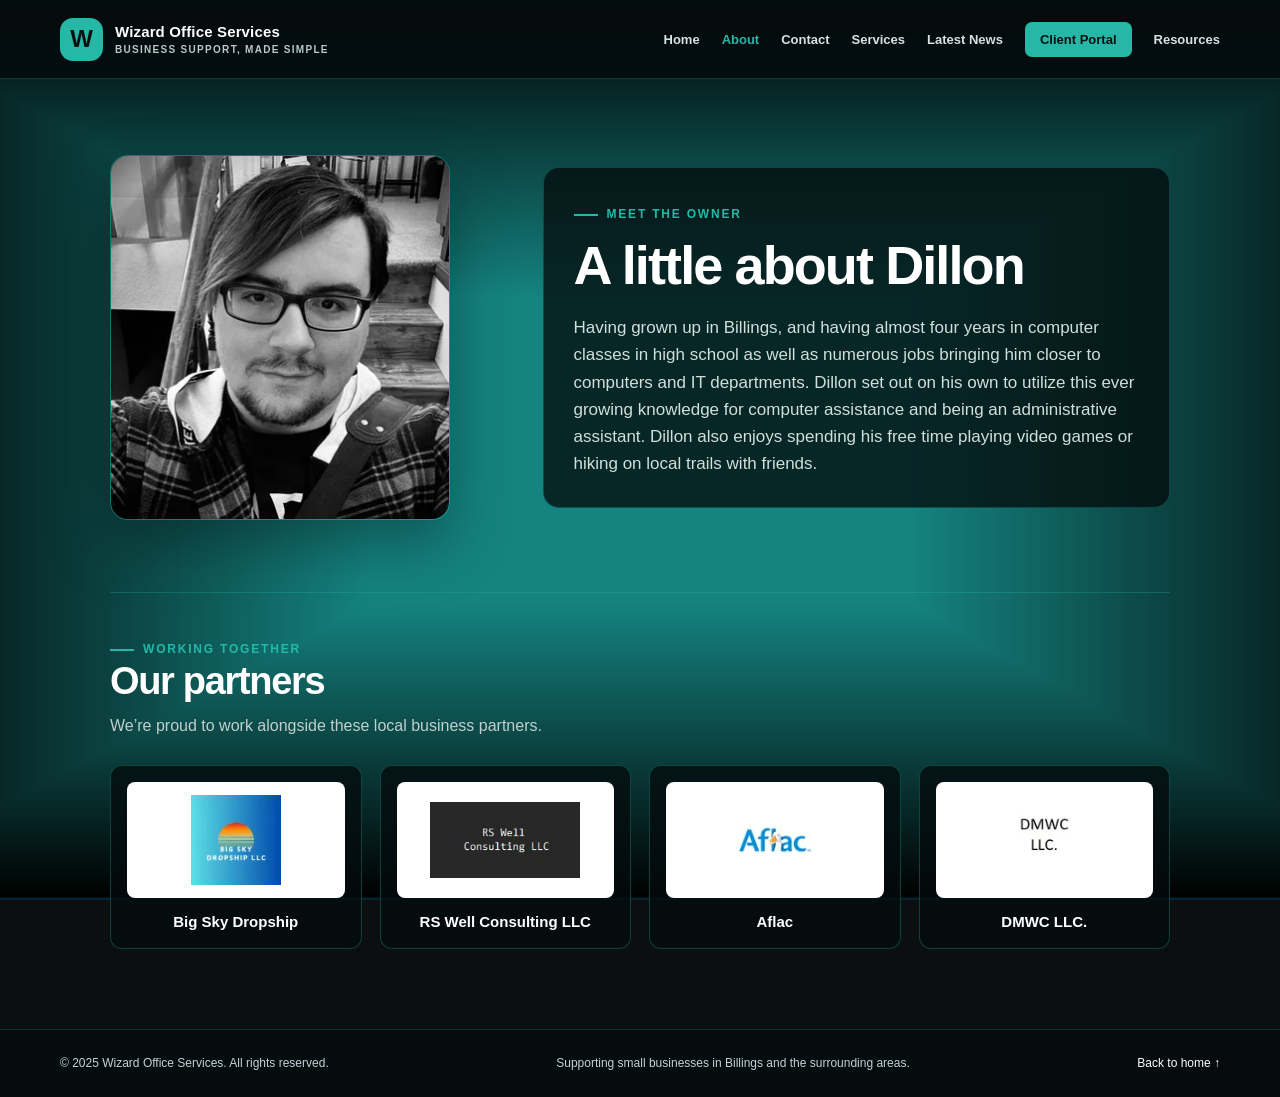
==== about.html @ 4bf874f5 "Add files via upload" ====
<!DOCTYPE html>
<html lang="en">
<head>
	<meta charset="UTF-8">
	<meta name="viewport" content="width=device-width, initial-scale=1.0">
	<meta name="theme-color" content="#0b0f0f">
	<meta name="description" content="Meet Dillon, owner of Wizard Office Services, and learn about the businesses we partner with.">
	<title>About | Wizard Office Services</title>
	<style>
		:root {
			--navy: #0b0f0f;
			--teal: #25b8a7;
			--white: #fff;
		}
		* { box-sizing: border-box; }
		html { scroll-behavior: smooth; }
		body { margin: 0; color: #edf7f5; background: var(--navy) url("assets/Webbgrd1.png") center / cover fixed; font-family: "Segoe UI", Arial, sans-serif; line-height: 1.6; }
		a { color: inherit; }
		.topbar { position: sticky; top: 0; z-index: 10; background: rgba(4,12,14,.94); border-bottom: 1px solid rgba(37,184,167,.28); backdrop-filter: blur(12px); }
		.nav-wrap { width: min(1160px, calc(100% - 48px)); min-height: 78px; margin: auto; display: flex; align-items: center; justify-content: space-between; gap: 24px; }
		.brand { display: flex; align-items: center; gap: 12px; text-decoration: none; flex-shrink: 0; }
		.brand-mark { width: 43px; height: 43px; display: grid; place-items: center; border-radius: 13px; color: var(--navy); background: var(--teal); font-size: 24px; font-weight: 800; }
		.brand-name { color: var(--white); font-size: 15px; font-weight: 800; line-height: 1.15; letter-spacing: .01em; }
		.brand-name span { display: block; margin-top: 4px; color: #b7cac6; font-size: 10px; font-weight: 600; letter-spacing: .13em; text-transform: uppercase; }
		.nav-links { display: flex; align-items: center; gap: 22px; margin: 0; padding: 0; list-style: none; }
		.nav-links a { color: #d5e3e0; font-size: 13px; font-weight: 650; text-decoration: none; white-space: nowrap; transition: color .2s; }
		.nav-links a:hover, .nav-links a:focus-visible, .nav-links .current { color: var(--teal); }
		.nav-links .portal-link { padding: 10px 15px; color: var(--navy); background: var(--teal); border-radius: 7px; }
		main { width: min(1060px, calc(100% - 48px)); margin: auto; padding: 64px 0 80px; }
		.eyebrow { display: inline-flex; align-items: center; gap: 9px; color: var(--teal); font-size: 12px; font-weight: 750; letter-spacing: .15em; text-transform: uppercase; }
		.eyebrow::before { width: 24px; height: 2px; content: ""; background: currentColor; }
		h1, h2 { color: var(--white); line-height: 1.15; letter-spacing: -.035em; }
		h1 { margin: 10px 0 18px; font-size: clamp(36px, 5vw, 54px); }
		h2 { margin: 0; font-size: clamp(28px, 4vw, 38px); }
		.owner { display: grid; grid-template-columns: minmax(240px, .75fr) 1.25fr; align-items: center; gap: 56px; padding: 12px 0 72px; }
		.owner-photo { display: block; width: 100%; max-width: 340px; aspect-ratio: 1; object-fit: cover; border: 1px solid rgba(37,184,167,.42); border-radius: 18px; box-shadow: 0 24px 60px rgba(0,0,0,.35); }
		.owner-copy { padding: 30px; border: 1px solid rgba(37,184,167,.28); border-radius: 16px; background: rgba(4,12,14,.78); }
		.owner-copy p { margin: 0; color: #d0dfdc; font-size: 17px; }
		.partners { padding: 40px 0 0; border-top: 1px solid rgba(37,184,167,.28); }
		.partners-heading { margin-bottom: 26px; }
		.partners-heading p { margin: 10px 0 0; color: #bfd0cd; }
		.partner-grid { display: grid; grid-template-columns: repeat(4, minmax(0, 1fr)); gap: 18px; }
		.partner-card { min-width: 0; padding: 16px; text-align: center; border: 1px solid rgba(37,184,167,.3); border-radius: 12px; background: rgba(4,12,14,.8); }
		.partner-logo { height: 116px; display: grid; place-items: center; margin-bottom: 14px; padding: 10px; overflow: hidden; border-radius: 8px; background: #fff; }
		.partner-logo img { display: block; max-width: 100%; max-height: 100%; object-fit: contain; }
		.partner-card h3 { margin: 0; color: var(--white); font-size: 15px; line-height: 1.35; }
		footer { padding: 24px; color: #c5d2d8; background: rgba(4,12,14,.94); border-top: 1px solid rgba(37,184,167,.22); }
		.footer-inner { width: min(1160px, 100%); margin: auto; display: flex; align-items: center; justify-content: space-between; gap: 18px; font-size: 12px; }
		.footer-inner p { margin: 0; }
		.footer-inner a { color: var(--white); text-decoration: none; }
		@media (max-width: 980px) {
			.nav-wrap { width: min(100% - 32px, 1160px); flex-wrap: wrap; padding: 12px 0; }
			.nav-links { order: 2; width: 100%; justify-content: center; gap: 18px; overflow-x: auto; padding: 3px 0; }
			.nav-links a { font-size: 12px; }
			.partner-grid { grid-template-columns: repeat(2, minmax(0, 1fr)); }
		}
		@media (max-width: 700px) {
			.nav-wrap { gap: 8px; }
			.nav-links { justify-content: flex-start; gap: 17px; }
			main { width: min(100% - 40px, 560px); padding-top: 44px; }
			.owner { grid-template-columns: 1fr; gap: 28px; padding-bottom: 52px; }
			.owner-photo { width: min(100%, 300px); margin: auto; }
			.owner-copy { padding: 24px; }
			.partner-grid { grid-template-columns: 1fr 1fr; gap: 12px; }
			.partner-card { padding: 12px; }
			.partner-logo { height: 96px; }
			.footer-inner { align-items: flex-start; flex-direction: column; }
		}
		@media (prefers-reduced-motion: reduce) { *, *::before, *::after { scroll-behavior: auto !important; transition-duration: .01ms !important; } }
	</style>
</head>
<body>
	<header class="topbar">
		<nav class="nav-wrap" aria-label="Main navigation">
			<a class="brand" href="index.html#home" aria-label="Wizard Office Services home">
				<span class="brand-mark" aria-hidden="true">W</span>
				<span class="brand-name">Wizard Office Services<span>Business support, made simple</span></span>
			</a>
			<ul class="nav-links">
				<li><a href="index.html#home">Home</a></li>
				<li><a class="current" href="about.html" aria-current="page">About</a></li>
				<li><a href="contact.html">Contact</a></li>
				<li><a href="services.html">Services</a></li>
				<li><a href="news.html">Latest News</a></li>
				<li><a class="portal-link" href="index.html#client-portal">Client Portal</a></li>
				<li><a href="resources.html">Resources</a></li>
			</ul>
		</nav>
	</header>

	<main>
		<section class="owner" aria-labelledby="owner-title">
			<img class="owner-photo" src="assets/Dillonpfp.webp" alt="Dillon, owner of Wizard Office Services" width="365" height="365">
			<div class="owner-copy">
				<span class="eyebrow">Meet the owner</span>
				<h1 id="owner-title">A little about Dillon</h1>
				<p>Having grown up in Billings, and having almost four years in computer classes in high school as well as numerous jobs bringing him closer to computers and IT departments. Dillon set out on his own to utilize this ever growing knowledge for computer assistance and being an administrative assistant. Dillon also enjoys spending his free time playing video games or hiking on local trails with friends.</p>
			</div>
		</section>

		<section class="partners" aria-labelledby="partners-title">
			<div class="partners-heading">
				<span class="eyebrow">Working together</span>
				<h2 id="partners-title">Our partners</h2>
				<p>We’re proud to work alongside these local business partners.</p>
			</div>
			<div class="partner-grid">
				<article class="partner-card">
					<div class="partner-logo"><img src="assets/bsdlogo.webp" alt="" width="150" height="90" loading="lazy"></div>
					<h3>Big Sky Dropship</h3>
				</article>
				<article class="partner-card">
					<div class="partner-logo"><img src="assets/rswlogo.webp" alt="" width="150" height="90" loading="lazy"></div>
					<h3>RS Well Consulting LLC</h3>
				</article>
				<article class="partner-card">
					<div class="partner-logo"><img src="assets/aflaclogo.webp" alt="" width="150" height="90" loading="lazy"></div>
					<h3>Aflac</h3>
				</article>
				<article class="partner-card">
					<div class="partner-logo"><img src="assets/dmwclogo.webp" alt="" width="150" height="90" loading="lazy"></div>
					<h3>DMWC LLC.</h3>
				</article>
			</div>
		</section>
	</main>

	<footer>
		<div class="footer-inner">
			<p>© 2025 Wizard Office Services. All rights reserved.</p>
			<p>Supporting small businesses in Billings and the surrounding areas.</p>
			<a href="index.html#home">Back to home ↑</a>
		</div>
	</footer>
</body>
</html>
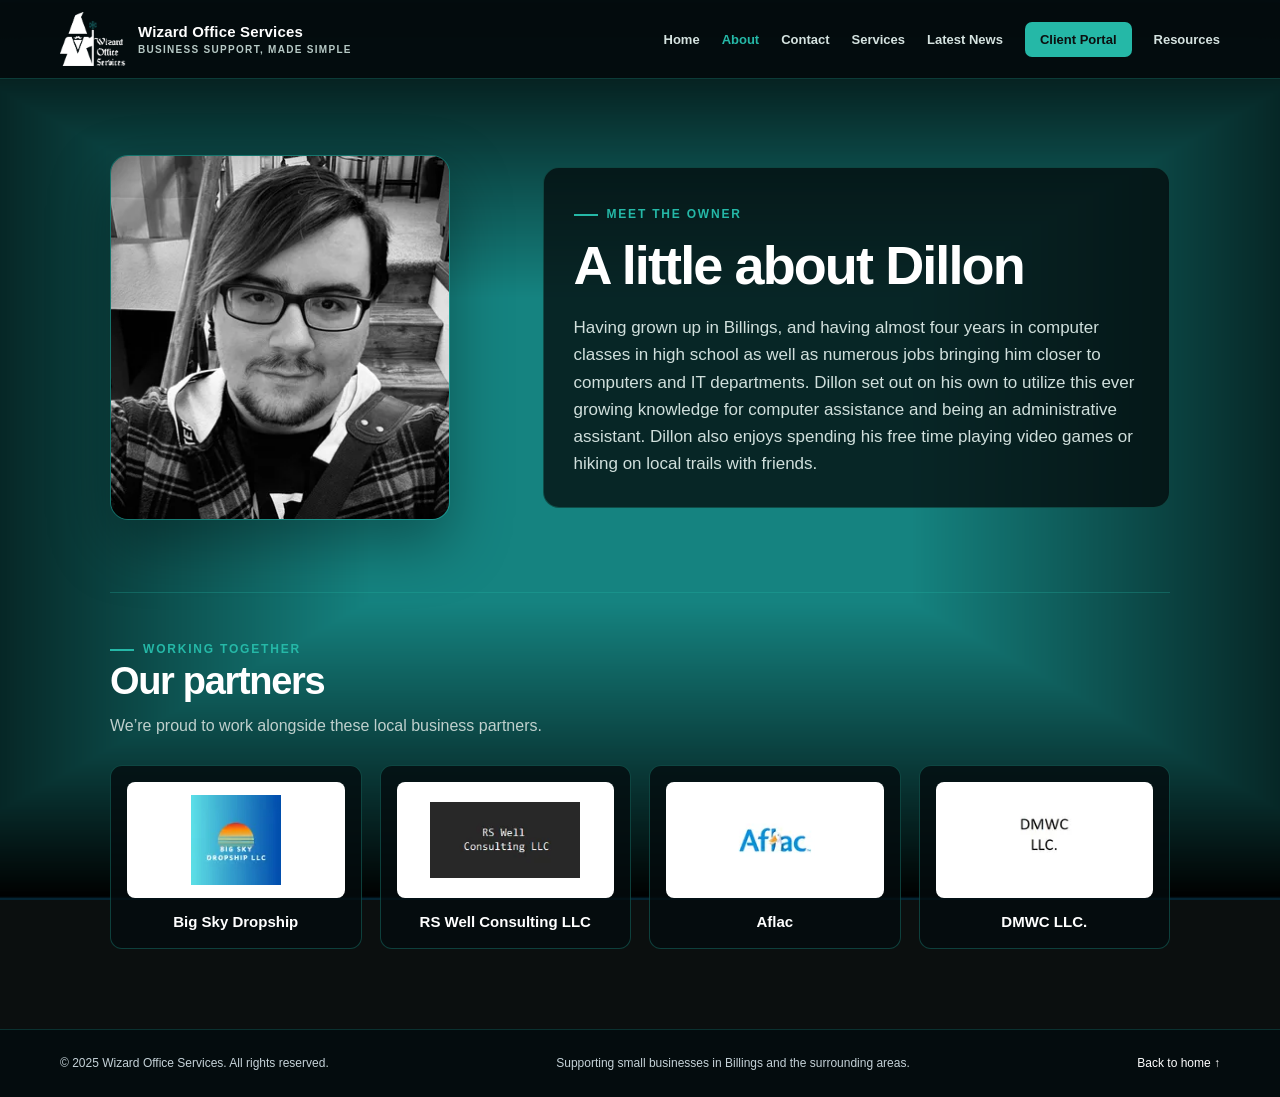
==== commit 677945b7: "Add files via upload" ====
--- a/about.html
+++ b/about.html
@@ -19,7 +19,7 @@
 		.topbar { position: sticky; top: 0; z-index: 10; background: rgba(4,12,14,.94); border-bottom: 1px solid rgba(37,184,167,.28); backdrop-filter: blur(12px); }
 		.nav-wrap { width: min(1160px, calc(100% - 48px)); min-height: 78px; margin: auto; display: flex; align-items: center; justify-content: space-between; gap: 24px; }
 		.brand { display: flex; align-items: center; gap: 12px; text-decoration: none; flex-shrink: 0; }
-		.brand-mark { width: 43px; height: 43px; display: grid; place-items: center; border-radius: 13px; color: var(--navy); background: var(--teal); font-size: 24px; font-weight: 800; }
+		.brand-logo { display: block; width: 66px; height: 54px; flex: 0 0 66px; object-fit: contain; }
 		.brand-name { color: var(--white); font-size: 15px; font-weight: 800; line-height: 1.15; letter-spacing: .01em; }
 		.brand-name span { display: block; margin-top: 4px; color: #b7cac6; font-size: 10px; font-weight: 600; letter-spacing: .13em; text-transform: uppercase; }
 		.nav-links { display: flex; align-items: center; gap: 22px; margin: 0; padding: 0; list-style: none; }
@@ -73,7 +73,7 @@
 	<header class="topbar">
 		<nav class="nav-wrap" aria-label="Main navigation">
 			<a class="brand" href="index.html#home" aria-label="Wizard Office Services home">
-				<span class="brand-mark" aria-hidden="true">W</span>
+				<img class="brand-logo" src="assets/WBG1.png" data-logo-theme="dark" data-logo-dark="assets/WBG1.png" data-logo-dark-pride="assets/WBG%20PRIDE.png" data-logo-light="assets/BBG1.png" data-logo-light-pride="assets/BBG%20PRIDE.png" alt="">
 				<span class="brand-name">Wizard Office Services<span>Business support, made simple</span></span>
 			</a>
 			<ul class="nav-links">
@@ -82,7 +82,7 @@
 				<li><a href="contact.html">Contact</a></li>
 				<li><a href="services.html">Services</a></li>
 				<li><a href="news.html">Latest News</a></li>
-				<li><a class="portal-link" href="index.html#client-portal">Client Portal</a></li>
+				<li><a class="portal-link" href="client.html">Client Portal</a></li>
 				<li><a href="resources.html">Resources</a></li>
 			</ul>
 		</nav>
@@ -132,5 +132,6 @@
 			<a href="index.html#home">Back to home ↑</a>
 		</div>
 	</footer>
+<script src="assets/logo-theme.js"></script>
 </body>
 </html>
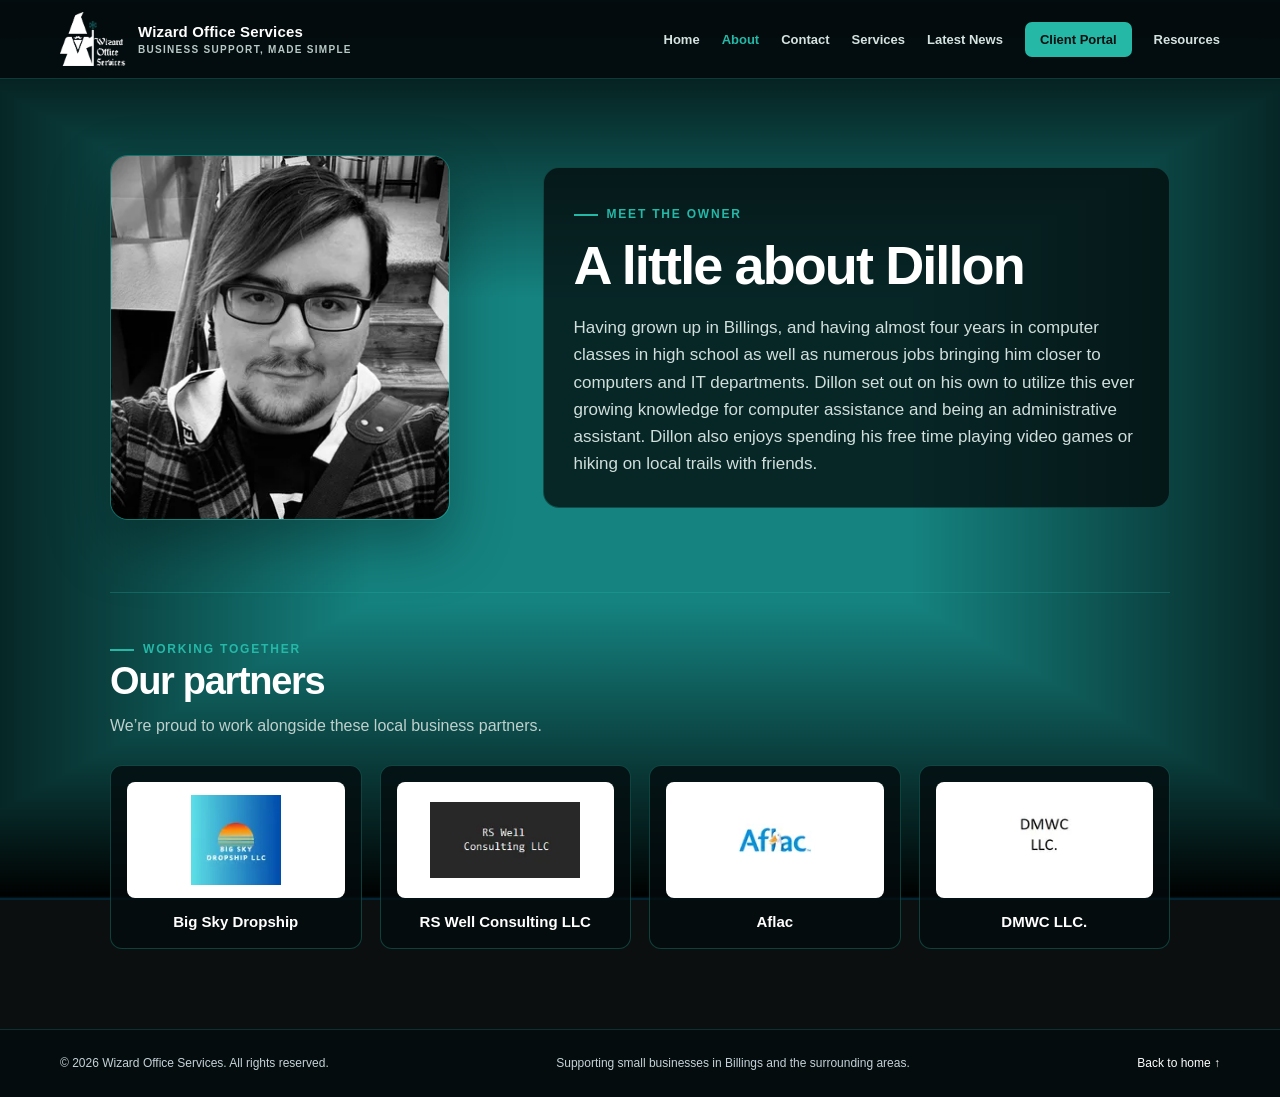
==== commit e56f6dd9: "Update copyright year in about.html Updated the about.html file to reflect the current year and main" ====
--- a/about.html
+++ b/about.html
@@ -127,11 +127,11 @@
 
 	<footer>
 		<div class="footer-inner">
-			<p>© 2025 Wizard Office Services. All rights reserved.</p>
+			<p>© 2026 Wizard Office Services. All rights reserved.</p>
 			<p>Supporting small businesses in Billings and the surrounding areas.</p>
 			<a href="index.html#home">Back to home ↑</a>
 		</div>
 	</footer>
 <script src="assets/logo-theme.js"></script>
 </body>
-</html>+</html>
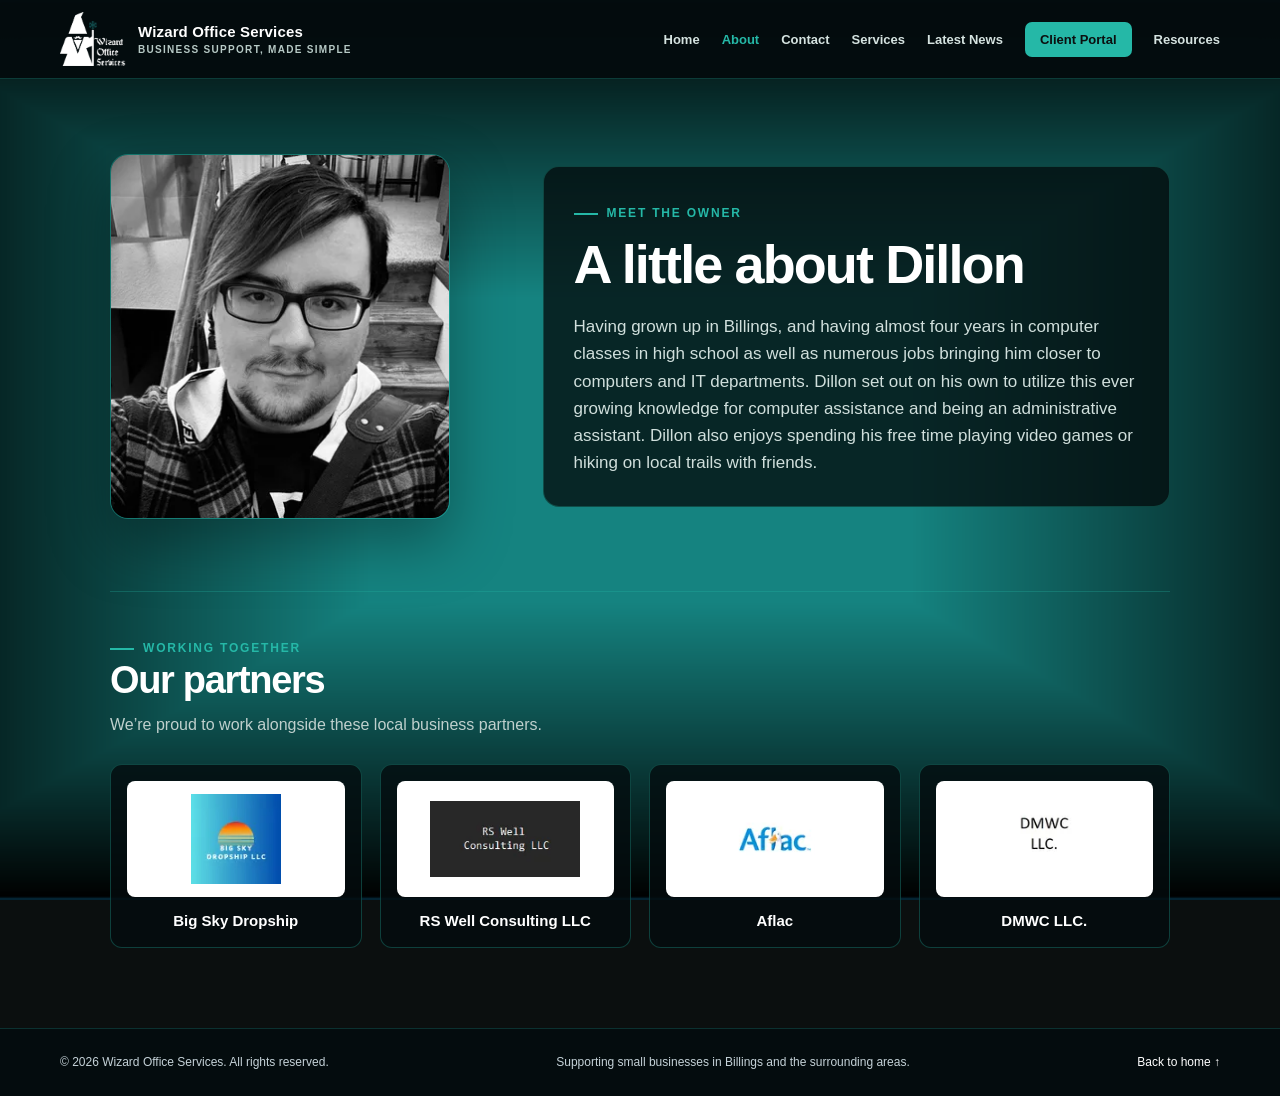
==== commit aaf11401: "Add files via upload" ====
--- a/about.html
+++ b/about.html
@@ -1,137 +1,74 @@
-<!DOCTYPE html>
-<html lang="en">
-<head>
-	<meta charset="UTF-8">
-	<meta name="viewport" content="width=device-width, initial-scale=1.0">
-	<meta name="theme-color" content="#0b0f0f">
-	<meta name="description" content="Meet Dillon, owner of Wizard Office Services, and learn about the businesses we partner with.">
-	<title>About | Wizard Office Services</title>
-	<style>
-		:root {
-			--navy: #0b0f0f;
-			--teal: #25b8a7;
-			--white: #fff;
-		}
-		* { box-sizing: border-box; }
-		html { scroll-behavior: smooth; }
-		body { margin: 0; color: #edf7f5; background: var(--navy) url("assets/Webbgrd1.png") center / cover fixed; font-family: "Segoe UI", Arial, sans-serif; line-height: 1.6; }
-		a { color: inherit; }
-		.topbar { position: sticky; top: 0; z-index: 10; background: rgba(4,12,14,.94); border-bottom: 1px solid rgba(37,184,167,.28); backdrop-filter: blur(12px); }
-		.nav-wrap { width: min(1160px, calc(100% - 48px)); min-height: 78px; margin: auto; display: flex; align-items: center; justify-content: space-between; gap: 24px; }
-		.brand { display: flex; align-items: center; gap: 12px; text-decoration: none; flex-shrink: 0; }
-		.brand-logo { display: block; width: 66px; height: 54px; flex: 0 0 66px; object-fit: contain; }
-		.brand-name { color: var(--white); font-size: 15px; font-weight: 800; line-height: 1.15; letter-spacing: .01em; }
-		.brand-name span { display: block; margin-top: 4px; color: #b7cac6; font-size: 10px; font-weight: 600; letter-spacing: .13em; text-transform: uppercase; }
-		.nav-links { display: flex; align-items: center; gap: 22px; margin: 0; padding: 0; list-style: none; }
-		.nav-links a { color: #d5e3e0; font-size: 13px; font-weight: 650; text-decoration: none; white-space: nowrap; transition: color .2s; }
-		.nav-links a:hover, .nav-links a:focus-visible, .nav-links .current { color: var(--teal); }
-		.nav-links .portal-link { padding: 10px 15px; color: var(--navy); background: var(--teal); border-radius: 7px; }
-		main { width: min(1060px, calc(100% - 48px)); margin: auto; padding: 64px 0 80px; }
-		.eyebrow { display: inline-flex; align-items: center; gap: 9px; color: var(--teal); font-size: 12px; font-weight: 750; letter-spacing: .15em; text-transform: uppercase; }
-		.eyebrow::before { width: 24px; height: 2px; content: ""; background: currentColor; }
-		h1, h2 { color: var(--white); line-height: 1.15; letter-spacing: -.035em; }
-		h1 { margin: 10px 0 18px; font-size: clamp(36px, 5vw, 54px); }
-		h2 { margin: 0; font-size: clamp(28px, 4vw, 38px); }
-		.owner { display: grid; grid-template-columns: minmax(240px, .75fr) 1.25fr; align-items: center; gap: 56px; padding: 12px 0 72px; }
-		.owner-photo { display: block; width: 100%; max-width: 340px; aspect-ratio: 1; object-fit: cover; border: 1px solid rgba(37,184,167,.42); border-radius: 18px; box-shadow: 0 24px 60px rgba(0,0,0,.35); }
-		.owner-copy { padding: 30px; border: 1px solid rgba(37,184,167,.28); border-radius: 16px; background: rgba(4,12,14,.78); }
-		.owner-copy p { margin: 0; color: #d0dfdc; font-size: 17px; }
-		.partners { padding: 40px 0 0; border-top: 1px solid rgba(37,184,167,.28); }
-		.partners-heading { margin-bottom: 26px; }
-		.partners-heading p { margin: 10px 0 0; color: #bfd0cd; }
-		.partner-grid { display: grid; grid-template-columns: repeat(4, minmax(0, 1fr)); gap: 18px; }
-		.partner-card { min-width: 0; padding: 16px; text-align: center; border: 1px solid rgba(37,184,167,.3); border-radius: 12px; background: rgba(4,12,14,.8); }
-		.partner-logo { height: 116px; display: grid; place-items: center; margin-bottom: 14px; padding: 10px; overflow: hidden; border-radius: 8px; background: #fff; }
-		.partner-logo img { display: block; max-width: 100%; max-height: 100%; object-fit: contain; }
-		.partner-card h3 { margin: 0; color: var(--white); font-size: 15px; line-height: 1.35; }
-		footer { padding: 24px; color: #c5d2d8; background: rgba(4,12,14,.94); border-top: 1px solid rgba(37,184,167,.22); }
-		.footer-inner { width: min(1160px, 100%); margin: auto; display: flex; align-items: center; justify-content: space-between; gap: 18px; font-size: 12px; }
-		.footer-inner p { margin: 0; }
-		.footer-inner a { color: var(--white); text-decoration: none; }
-		@media (max-width: 980px) {
-			.nav-wrap { width: min(100% - 32px, 1160px); flex-wrap: wrap; padding: 12px 0; }
-			.nav-links { order: 2; width: 100%; justify-content: center; gap: 18px; overflow-x: auto; padding: 3px 0; }
-			.nav-links a { font-size: 12px; }
-			.partner-grid { grid-template-columns: repeat(2, minmax(0, 1fr)); }
-		}
-		@media (max-width: 700px) {
-			.nav-wrap { gap: 8px; }
-			.nav-links { justify-content: flex-start; gap: 17px; }
-			main { width: min(100% - 40px, 560px); padding-top: 44px; }
-			.owner { grid-template-columns: 1fr; gap: 28px; padding-bottom: 52px; }
-			.owner-photo { width: min(100%, 300px); margin: auto; }
-			.owner-copy { padding: 24px; }
-			.partner-grid { grid-template-columns: 1fr 1fr; gap: 12px; }
-			.partner-card { padding: 12px; }
-			.partner-logo { height: 96px; }
-			.footer-inner { align-items: flex-start; flex-direction: column; }
-		}
-		@media (prefers-reduced-motion: reduce) { *, *::before, *::after { scroll-behavior: auto !important; transition-duration: .01ms !important; } }
-	</style>
-</head>
-<body>
-	<header class="topbar">
-		<nav class="nav-wrap" aria-label="Main navigation">
-			<a class="brand" href="index.html#home" aria-label="Wizard Office Services home">
-				<img class="brand-logo" src="assets/WBG1.png" data-logo-theme="dark" data-logo-dark="assets/WBG1.png" data-logo-dark-pride="assets/WBG%20PRIDE.png" data-logo-light="assets/BBG1.png" data-logo-light-pride="assets/BBG%20PRIDE.png" alt="">
-				<span class="brand-name">Wizard Office Services<span>Business support, made simple</span></span>
-			</a>
-			<ul class="nav-links">
-				<li><a href="index.html#home">Home</a></li>
-				<li><a class="current" href="about.html" aria-current="page">About</a></li>
-				<li><a href="contact.html">Contact</a></li>
-				<li><a href="services.html">Services</a></li>
-				<li><a href="news.html">Latest News</a></li>
-				<li><a class="portal-link" href="client.html">Client Portal</a></li>
-				<li><a href="resources.html">Resources</a></li>
-			</ul>
-		</nav>
-	</header>
-
-	<main>
-		<section class="owner" aria-labelledby="owner-title">
-			<img class="owner-photo" src="assets/Dillonpfp.webp" alt="Dillon, owner of Wizard Office Services" width="365" height="365">
-			<div class="owner-copy">
-				<span class="eyebrow">Meet the owner</span>
-				<h1 id="owner-title">A little about Dillon</h1>
-				<p>Having grown up in Billings, and having almost four years in computer classes in high school as well as numerous jobs bringing him closer to computers and IT departments. Dillon set out on his own to utilize this ever growing knowledge for computer assistance and being an administrative assistant. Dillon also enjoys spending his free time playing video games or hiking on local trails with friends.</p>
-			</div>
-		</section>
-
-		<section class="partners" aria-labelledby="partners-title">
-			<div class="partners-heading">
-				<span class="eyebrow">Working together</span>
-				<h2 id="partners-title">Our partners</h2>
-				<p>We’re proud to work alongside these local business partners.</p>
-			</div>
-			<div class="partner-grid">
-				<article class="partner-card">
-					<div class="partner-logo"><img src="assets/bsdlogo.webp" alt="" width="150" height="90" loading="lazy"></div>
-					<h3>Big Sky Dropship</h3>
-				</article>
-				<article class="partner-card">
-					<div class="partner-logo"><img src="assets/rswlogo.webp" alt="" width="150" height="90" loading="lazy"></div>
-					<h3>RS Well Consulting LLC</h3>
-				</article>
-				<article class="partner-card">
-					<div class="partner-logo"><img src="assets/aflaclogo.webp" alt="" width="150" height="90" loading="lazy"></div>
-					<h3>Aflac</h3>
-				</article>
-				<article class="partner-card">
-					<div class="partner-logo"><img src="assets/dmwclogo.webp" alt="" width="150" height="90" loading="lazy"></div>
-					<h3>DMWC LLC.</h3>
-				</article>
-			</div>
-		</section>
-	</main>
-
-	<footer>
-		<div class="footer-inner">
-			<p>© 2026 Wizard Office Services. All rights reserved.</p>
-			<p>Supporting small businesses in Billings and the surrounding areas.</p>
-			<a href="index.html#home">Back to home ↑</a>
-		</div>
-	</footer>
-<script src="assets/logo-theme.js"></script>
-</body>
-</html>
+<!DOCTYPE html>
+
+<html lang="en">
+<head>
+<meta charset="utf-8"/>
+<meta content="width=device-width, initial-scale=1.0" name="viewport"/>
+<meta content="#0b0f0f" name="theme-color"/>
+<meta content="Meet Dillon, owner of Wizard Office Services, and learn about the businesses we partner with." name="description"/>
+<title>About | Wizard Office Services</title>
+<link href="assets/shared.css" rel="stylesheet"/><link href="assets/about.css" rel="stylesheet"/>
+</head>
+<body>
+<header class="topbar">
+<nav aria-label="Main navigation" class="nav-wrap">
+<a aria-label="Wizard Office Services home" class="brand" href="index.html#home">
+<img alt="" class="brand-logo" data-logo-dark="assets/WBG1.png" data-logo-dark-pride="assets/WBG%20PRIDE.png" data-logo-light="assets/BBG1.png" data-logo-light-pride="assets/BBG%20PRIDE.png" data-logo-theme="dark" src="assets/WBG1.png"/>
+<span class="brand-name">Wizard Office Services<span>Business support, made simple</span></span>
+</a>
+<button aria-controls="primary-navigation" aria-expanded="false" aria-label="Open navigation menu" class="menu-toggle" type="button"><span aria-hidden="true" class="menu-line"></span><span aria-hidden="true" class="menu-line"></span><span aria-hidden="true" class="menu-line"></span></button><ul class="nav-links" id="primary-navigation">
+<li><a href="index.html#home">Home</a></li>
+<li><a aria-current="page" class="current" href="about.html">About</a></li>
+<li><a href="contact.html">Contact</a></li>
+<li><a href="services.html">Services</a></li>
+<li><a href="news.html">Latest News</a></li>
+<li><a class="portal-link" href="client.html">Client Portal</a></li>
+<li><a href="resources.html">Resources</a></li>
+</ul>
+</nav>
+</header>
+<main>
+<section aria-labelledby="owner-title" class="owner">
+<img alt="Dillon, owner of Wizard Office Services" class="owner-photo" height="365" src="assets/Dillonpfp.webp" width="365"/>
+<div class="owner-copy">
+<span class="eyebrow">Meet the owner</span>
+<h1 id="owner-title">A little about Dillon</h1>
+<p>Having grown up in Billings, and having almost four years in computer classes in high school as well as numerous jobs bringing him closer to computers and IT departments. Dillon set out on his own to utilize this ever growing knowledge for computer assistance and being an administrative assistant. Dillon also enjoys spending his free time playing video games or hiking on local trails with friends.</p>
+</div>
+</section>
+<section aria-labelledby="partners-title" class="partners">
+<div class="partners-heading">
+<span class="eyebrow">Working together</span>
+<h2 id="partners-title">Our partners</h2>
+<p>We’re proud to work alongside these local business partners.</p>
+</div>
+<div class="partner-grid">
+<article class="partner-card">
+<div class="partner-logo"><img alt="" height="90" loading="lazy" src="assets/bsdlogo.webp" width="150"/></div>
+<h3>Big Sky Dropship</h3>
+</article>
+<article class="partner-card">
+<div class="partner-logo"><img alt="" height="90" loading="lazy" src="assets/rswlogo.webp" width="150"/></div>
+<h3>RS Well Consulting LLC</h3>
+</article>
+<article class="partner-card">
+<div class="partner-logo"><img alt="" height="90" loading="lazy" src="assets/aflaclogo.webp" width="150"/></div>
+<h3>Aflac</h3>
+</article>
+<article class="partner-card">
+<div class="partner-logo"><img alt="" height="90" loading="lazy" src="assets/dmwclogo.webp" width="150"/></div>
+<h3>DMWC LLC.</h3>
+</article>
+</div>
+</section>
+</main>
+<footer>
+<div class="footer-inner">
+<p>© 2026 Wizard Office Services. All rights reserved.</p>
+<p>Supporting small businesses in Billings and the surrounding areas.</p>
+<a href="index.html#home">Back to home ↑</a>
+</div>
+</footer>
+<script src="assets/logo-theme.js"></script>
+<script defer="True" src="assets/navigation.js"></script></body>
+</html>
--- a/assets/shared.css
+++ b/assets/shared.css
@@ -0,0 +1,43 @@
+/* Shared design rules used by all pages. */
+* { box-sizing: border-box; }
+a { color: inherit; }
+.topbar { position: sticky; top: 0; z-index: 10; background: rgba(4,12,14,.94); border-bottom: 1px solid rgba(37,184,167,.28); backdrop-filter: blur(12px); }
+.nav-wrap { width: min(1160px, calc(100% - 48px)); min-height: 78px; margin: auto; display: flex; align-items: center; justify-content: space-between; gap: 24px; }
+.brand { display: flex; align-items: center; gap: 12px; text-decoration: none; flex-shrink: 0; }
+.brand-logo { display: block; width: 66px; height: 54px; flex: 0 0 66px; object-fit: contain; }
+.brand-name { color: var(--white); font-size: 15px; font-weight: 800; line-height: 1.15; letter-spacing: .01em; }
+.brand-name span { display: block; margin-top: 4px; color: #b7cac6; font-size: 10px; font-weight: 600; letter-spacing: .13em; text-transform: uppercase; }
+.nav-links { display: flex; align-items: center; gap: 22px; margin: 0; padding: 0; list-style: none; }
+.nav-links a { color: #d5e3e0; font-size: 13px; font-weight: 650; text-decoration: none; white-space: nowrap; transition: color .2s; }
+.nav-links .portal-link { padding: 10px 15px; color: var(--navy); background: var(--teal); border-radius: 7px; }
+.eyebrow { display: inline-flex; align-items: center; gap: 9px; color: var(--teal); font-size: 12px; font-weight: 750; letter-spacing: .15em; text-transform: uppercase; }
+.eyebrow::before { width: 24px; height: 2px; content: ""; background: currentColor; }
+.footer-inner { width: min(1160px, 100%); margin: auto; display: flex; align-items: center; justify-content: space-between; gap: 18px; font-size: 12px; }
+.footer-inner p { margin: 0; }
+.footer-inner a { color: var(--white); text-decoration: none; }
+
+/* Consistent fixed header and responsive navigation */
+html { scroll-padding-top: 96px; }
+body { padding-top: 78px; }
+.topbar { position: fixed !important; top: 0; left: 0; right: 0; width: 100%; z-index: 1000; }
+.nav-wrap { position: relative; min-height: 78px; }
+.menu-toggle { display: none; width: 44px; height: 44px; padding: 10px; border: 1px solid rgba(37,184,167,.5); border-radius: 8px; background: rgba(4,12,14,.96); color: #edf7f5; cursor: pointer; align-items: center; justify-content: center; flex-direction: column; gap: 5px; }
+.menu-line { display: block; width: 22px; height: 2px; border-radius: 2px; background: currentColor; transition: transform .2s, opacity .2s; }
+.menu-toggle:focus-visible, .nav-links a:focus-visible { outline: 2px solid var(--teal, #25b8a7); outline-offset: 3px; }
+@media (max-width: 980px) {
+ body { padding-top: 78px; }
+ .nav-wrap { width: min(100% - 32px, 1160px) !important; height: 78px; min-height: 78px; padding: 0 !important; flex-wrap: nowrap !important; gap: 12px !important; }
+ .brand { min-width: 0; }
+ .brand-name { font-size: 13px; }
+ .brand-logo { width: 54px; height: 48px; flex-basis: 54px; }
+ .menu-toggle { display: flex; flex-shrink: 0; margin-left: auto; }
+ .nav-links { display: none !important; position: absolute; top: 100%; left: -16px; right: -16px; width: auto !important; max-height: calc(100dvh - 78px); overflow-y: auto !important; overflow-x: hidden !important; flex-direction: column !important; flex-wrap: nowrap !important; align-items: stretch !important; justify-content: flex-start !important; gap: 0 !important; padding: 10px 16px 16px !important; background: #071113; border: 1px solid rgba(37,184,167,.32); border-top: 0; box-shadow: 0 18px 36px rgba(0,0,0,.45); }
+ .nav-links.is-open { display: flex !important; }
+ .nav-links li { width: 100%; }
+ .nav-links a { display: block; padding: 13px 12px; font-size: 15px !important; white-space: normal; border-radius: 7px; }
+ .nav-links .portal-link { text-align: center; margin-top: 8px; }
+ .menu-toggle[aria-expanded="true"] .menu-line:nth-child(1) { transform: translateY(7px) rotate(45deg); }
+ .menu-toggle[aria-expanded="true"] .menu-line:nth-child(2) { opacity: 0; }
+ .menu-toggle[aria-expanded="true"] .menu-line:nth-child(3) { transform: translateY(-7px) rotate(-45deg); }
+}
+@media (prefers-reduced-motion: reduce) { .menu-line { transition: none; } }
--- a/assets/about.css
+++ b/assets/about.css
@@ -0,0 +1,45 @@
+/* Styles specific to about.html */
+:root {
+			--navy: #0b0f0f;
+			--teal: #25b8a7;
+			--white: #fff;
+		}
+html { scroll-behavior: smooth; }
+body { margin: 0; color: #edf7f5; background: var(--navy) url("Webbgrd1.png") center / cover fixed; font-family: "Segoe UI", Arial, sans-serif; line-height: 1.6; }
+.nav-links a:hover, .nav-links a:focus-visible, .nav-links .current { color: var(--teal); }
+main { width: min(1060px, calc(100% - 48px)); margin: auto; padding: 64px 0 80px; }
+h1, h2 { color: var(--white); line-height: 1.15; letter-spacing: -.035em; }
+h1 { margin: 10px 0 18px; font-size: clamp(36px, 5vw, 54px); }
+h2 { margin: 0; font-size: clamp(28px, 4vw, 38px); }
+.owner { display: grid; grid-template-columns: minmax(240px, .75fr) 1.25fr; align-items: center; gap: 56px; padding: 12px 0 72px; }
+.owner-photo { display: block; width: 100%; max-width: 340px; aspect-ratio: 1; object-fit: cover; border: 1px solid rgba(37,184,167,.42); border-radius: 18px; box-shadow: 0 24px 60px rgba(0,0,0,.35); }
+.owner-copy { padding: 30px; border: 1px solid rgba(37,184,167,.28); border-radius: 16px; background: rgba(4,12,14,.78); }
+.owner-copy p { margin: 0; color: #d0dfdc; font-size: 17px; }
+.partners { padding: 40px 0 0; border-top: 1px solid rgba(37,184,167,.28); }
+.partners-heading { margin-bottom: 26px; }
+.partners-heading p { margin: 10px 0 0; color: #bfd0cd; }
+.partner-grid { display: grid; grid-template-columns: repeat(4, minmax(0, 1fr)); gap: 18px; }
+.partner-card { min-width: 0; padding: 16px; text-align: center; border: 1px solid rgba(37,184,167,.3); border-radius: 12px; background: rgba(4,12,14,.8); }
+.partner-logo { height: 116px; display: grid; place-items: center; margin-bottom: 14px; padding: 10px; overflow: hidden; border-radius: 8px; background: #fff; }
+.partner-logo img { display: block; max-width: 100%; max-height: 100%; object-fit: contain; }
+.partner-card h3 { margin: 0; color: var(--white); font-size: 15px; line-height: 1.35; }
+footer { padding: 24px; color: #c5d2d8; background: rgba(4,12,14,.94); border-top: 1px solid rgba(37,184,167,.22); }
+@media (max-width: 980px) {
+			.nav-wrap { width: min(100% - 32px, 1160px); flex-wrap: wrap; padding: 12px 0; }
+			.nav-links { order: 2; width: 100%; justify-content: center; gap: 18px; overflow-x: auto; padding: 3px 0; }
+			.nav-links a { font-size: 12px; }
+			.partner-grid { grid-template-columns: repeat(2, minmax(0, 1fr)); }
+		}
+@media (max-width: 700px) {
+			.nav-wrap { gap: 8px; }
+			.nav-links { justify-content: flex-start; gap: 17px; }
+			main { width: min(100% - 40px, 560px); padding-top: 44px; }
+			.owner { grid-template-columns: 1fr; gap: 28px; padding-bottom: 52px; }
+			.owner-photo { width: min(100%, 300px); margin: auto; }
+			.owner-copy { padding: 24px; }
+			.partner-grid { grid-template-columns: 1fr 1fr; gap: 12px; }
+			.partner-card { padding: 12px; }
+			.partner-logo { height: 96px; }
+			.footer-inner { align-items: flex-start; flex-direction: column; }
+		}
+@media (prefers-reduced-motion: reduce) { *, *::before, *::after { scroll-behavior: auto !important; transition-duration: .01ms !important; } }
